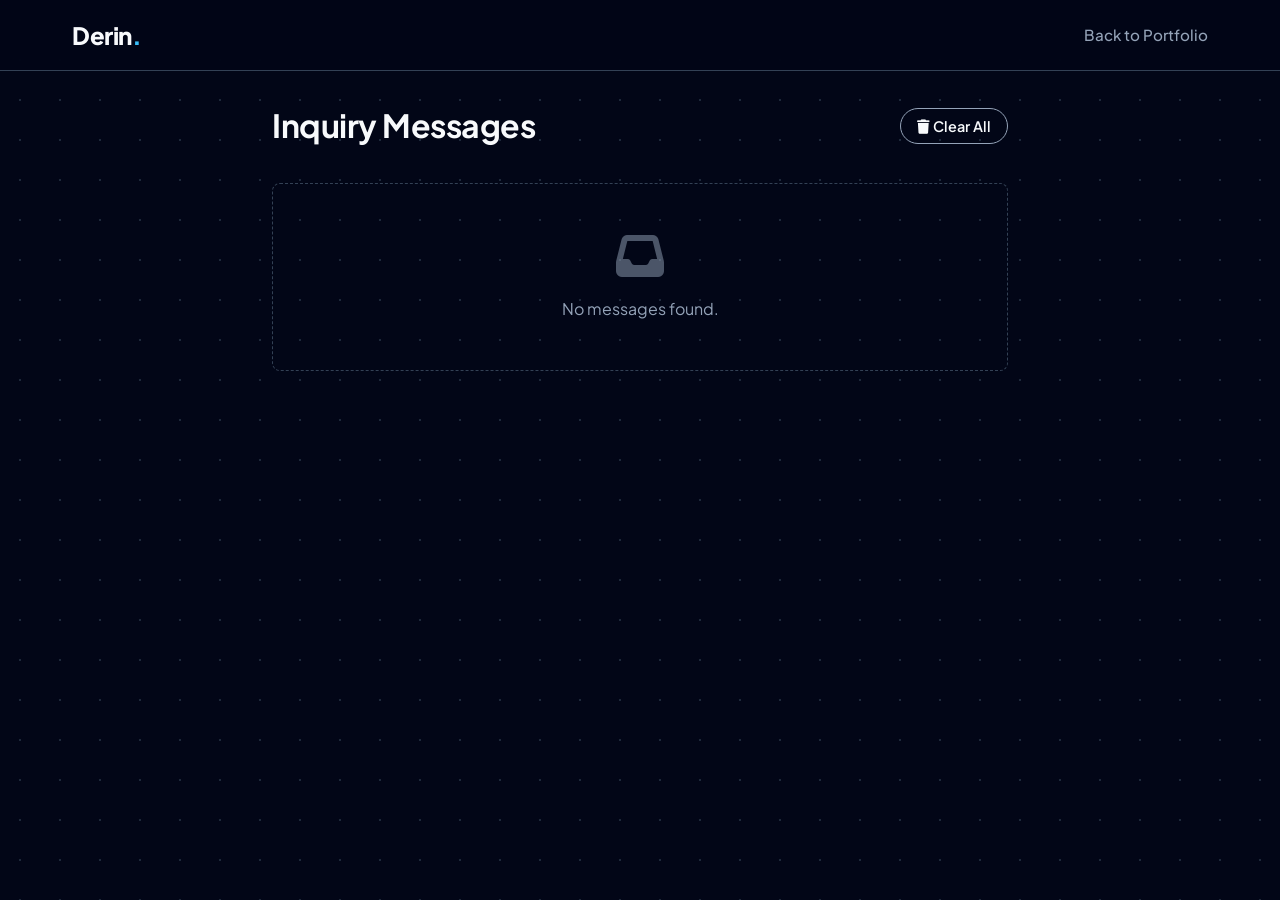
==== messages.html @ dd309b2b "Add message viewer page and localStorage logic" ====
<!DOCTYPE html>
<html lang="en">

<head>
    <meta charset="UTF-8">
    <meta name="viewport" content="width=device-width, initial-scale=1.0">
    <title>Inquiry Messages | Derin Denny Mathew</title>
    <link href="https://fonts.googleapis.com/css2?family=Plus+Jakarta+Sans:wght@300;400;500;600;700&display=swap"
        rel="stylesheet">
    <link rel="stylesheet" href="https://cdnjs.cloudflare.com/ajax/libs/font-awesome/6.4.0/css/all.min.css">
    <link rel="stylesheet" href="style.css">
    <style>
        .messages-container {
            max-width: 800px;
            margin: 100px auto 2rem;
            padding: 0 2rem;
        }

        .message-card {
            background: var(--card-bg);
            border: 1px solid var(--border-color);
            border-radius: 8px;
            padding: 1.5rem;
            margin-bottom: 1.5rem;
            transition: var(--transition);
        }

        .message-card:hover {
            border-color: var(--accent-primary);
        }

        .meta {
            display: flex;
            justify-content: space-between;
            color: var(--text-secondary);
            font-size: 0.9rem;
            margin-bottom: 0.5rem;
            border-bottom: 1px solid var(--border-color);
            padding-bottom: 0.5rem;
        }

        .sender {
            font-weight: 600;
            color: var(--accent-primary);
        }

        .subject {
            font-size: 1.1rem;
            font-weight: 700;
            margin-bottom: 0.8rem;
            color: var(--text-primary);
        }

        .body {
            color: var(--text-secondary);
            white-space: pre-wrap;
        }

        .empty-state {
            text-align: center;
            color: var(--text-secondary);
            padding: 3rem;
            border: 1px dashed var(--border-color);
            border-radius: 8px;
        }

        .actions {
            display: flex;
            justify-content: space-between;
            align-items: center;
            margin-bottom: 2rem;
        }
    </style>
</head>

<body>
    <nav class="navbar">
        <div class="container nav-container">
            <a href="index.html" class="logo">Derin<span class="accent">.</span></a>
            <div class="nav-links">
                <a href="index.html">Back to Portfolio</a>
            </div>
        </div>
    </nav>

    <div class="messages-container">
        <div class="actions">
            <h1>Inquiry Messages</h1>
            <button id="clear-messages" class="btn btn-secondary btn-sm"><i class="fas fa-trash"></i> Clear All</button>
        </div>
        <div id="messages-list">
            <!-- Messages will be loaded here -->
        </div>
    </div>

    <script>
        document.addEventListener('DOMContentLoaded', () => {
            const messagesList = document.getElementById('messages-list');
            const clearBtn = document.getElementById('clear-messages');

            function loadMessages() {
                const messages = JSON.parse(localStorage.getItem('contactMessages')) || [];

                if (messages.length === 0) {
                    messagesList.innerHTML = `
                        <div class="empty-state">
                            <i class="fas fa-inbox fa-3x" style="margin-bottom: 1rem; opacity: 0.5;"></i>
                            <p>No messages found.</p>
                        </div>
                    `;
                    return;
                }

                messagesList.innerHTML = messages.map(msg => `
                    <div class="message-card">
                        <div class="meta">
                            <span class="sender">${msg.name} (${msg.email})</span>
                            <span class="date">${msg.date}</span>
                        </div>
                        <div class="subject">${msg.subject}</div>
                        <div class="body">${msg.message}</div>
                    </div>
                `).join('');
            }

            clearBtn.addEventListener('click', () => {
                if (confirm('Are you sure you want to delete all messages?')) {
                    localStorage.removeItem('contactMessages');
                    loadMessages();
                }
            });

            loadMessages();
        });
    </script>
</body>

</html>
---- style.css ----
/* Global Reset & Variables */
:root {
    --bg-color: #020617;
    /* Midnight Slate */
    --card-bg: #1e293b;
    /* Slate 800 */
    --text-primary: #f8fafc;
    /* Slate 50 */
    --text-secondary: #94a3b8;
    /* Slate 400 */
    --accent-primary: #38bdf8;
    /* Sky Blue */
    --accent-secondary: #818cf8;
    /* Indigo */
    --gradient-main: linear-gradient(135deg, var(--accent-primary), var(--accent-secondary));
    --transition: all 0.3s ease;
    --glass-bg: rgba(2, 6, 23, 0.85);
    --border-color: #334155;
    /* Slate 700 */
}

* {
    margin: 0;
    padding: 0;
    box-sizing: border-box;
}

html {
    scroll-behavior: smooth;
    font-size: 16px;
}

h1,
h2,
h3,
.logo {
    font-family: 'Space Grotesk', sans-serif;
}

body {
    font-family: 'Plus Jakarta Sans', sans-serif;
    background-color: var(--bg-color);
    background-image: radial-gradient(#1e293b 1px, transparent 1px);
    background-size: 40px 40px;
    color: var(--text-primary);
    line-height: 1.6;
    overflow-x: hidden;
    position: relative;
}

h1,
h2,
h3,
.logo {
    font-family: 'Plus Jakarta Sans', sans-serif;
    letter-spacing: -0.5px;
}

a {
    text-decoration: none;
    color: inherit;
    transition: var(--transition);
}

ul {
    list-style: none;
}

.container {
    max-width: 1200px;
    margin: 0 auto;
    padding: 0 2rem;
}

.btn {
    display: inline-block;
    padding: 0.8rem 1.5rem;
    border-radius: 50px;
    font-weight: 600;
    cursor: pointer;
    transition: var(--transition);
    border: none;
    font-size: 1rem;
}

.btn-primary {
    background: var(--gradient-main);
    color: white;
    box-shadow: 0 4px 15px rgba(59, 130, 246, 0.4);
}

.btn-primary:hover {
    transform: translateY(-2px);
    box-shadow: 0 6px 20px rgba(59, 130, 246, 0.6);
}

.btn-secondary {
    background: transparent;
    border: 1px solid var(--text-secondary);
    color: var(--text-primary);
}

.btn-secondary:hover {
    border-color: var(--accent-primary);
    color: var(--accent-primary);
}

.btn-sm {
    padding: 0.5rem 1rem;
    font-size: 0.9rem;
}

.section-title {
    font-size: 2.5rem;
    font-weight: 700;
    margin-bottom: 3rem;
    text-align: center;
    background: var(--gradient-main);
    -webkit-background-clip: text;
    -webkit-text-fill-color: transparent;
}

/* Navbar */
.navbar {
    position: fixed;
    top: 0;
    left: 0;
    width: 100%;
    z-index: 1000;
    background: var(--glass-bg);
    backdrop-filter: blur(10px);
    border-bottom: 1px solid var(--border-color);
    padding: 1rem 0;
}

.nav-container {
    display: flex;
    justify-content: space-between;
    align-items: center;
}

.logo {
    font-size: 1.5rem;
    font-weight: 800;
    letter-spacing: -0.5px;
}

.logo .accent {
    color: var(--accent-primary);
}

.nav-links {
    display: flex;
    gap: 2rem;
    align-items: center;
}

.nav-links a:not(.btn) {
    color: var(--text-secondary);
    font-weight: 500;
    font-size: 0.95rem;
}

.nav-links a:not(.btn):hover {
    color: var(--text-primary);
}

.menu-toggle {
    display: none;
    flex-direction: column;
    gap: 6px;
    cursor: pointer;
}

.bar {
    width: 25px;
    height: 2px;
    background-color: var(--text-primary);
    transition: var(--transition);
}

/* Hero Section */
.hero {
    height: 100vh;
    display: flex;
    align-items: center;
    justify-content: center;
    text-align: center;
    position: relative;
    overflow: hidden;
    padding-top: 80px;
    /* Offset for fixed navbar */
}

.hero-background-glow {
    position: absolute;
    top: 50%;
    left: 50%;
    transform: translate(-50%, -50%);
    width: 600px;
    height: 600px;
    background: radial-gradient(circle, rgba(56, 189, 248, 0.15) 0%, rgba(2, 6, 23, 0) 70%);
    z-index: -1;
    pointer-events: none;
}

.profile-img-container {
    margin-bottom: 2rem;
    display: inline-block;
    position: relative;
}

.profile-img {
    width: 180px;
    height: 180px;
    border-radius: 50%;
    object-fit: cover;
    border: 4px solid var(--card-bg);
    box-shadow: 0 0 20px rgba(56, 189, 248, 0.3);
    transition: var(--transition);
    transform: rotate(-90deg);
}

.profile-img:hover {
    transform: rotate(-90deg) scale(1.05);
    box-shadow: 0 0 30px rgba(56, 189, 248, 0.5);
    border-color: var(--accent-primary);
}

.greeting {
    display: block;
    font-size: 1.2rem;
    color: var(--accent-primary);
    margin-bottom: 1rem;
    font-weight: 600;
    text-transform: uppercase;
    letter-spacing: 2px;
}

.hero h1 {
    font-size: 4rem;
    font-weight: 800;
    line-height: 1.1;
    margin-bottom: 1.5rem;
    letter-spacing: -1px;
}

.gradient-text {
    background: var(--gradient-main);
    -webkit-background-clip: text;
    -webkit-text-fill-color: transparent;
}

.hero .subtitle {
    font-size: 1.5rem;
    color: var(--text-secondary);
    margin-bottom: 2rem;
    font-weight: 400;
}

.hero .description {
    max-width: 700px;
    margin: 0 auto 3rem;
    color: var(--text-secondary);
    font-size: 1.1rem;
}

.hero-buttons {
    display: flex;
    gap: 1rem;
    justify-content: center;
}

/* About Section */
.about {
    padding: 6rem 0;
    background-color: #0f0f0f;
}

.about-content {
    max-width: 800px;
    margin: 0 auto;
    text-align: justify;
}

.about-text p {
    margin-bottom: 1.5rem;
    font-size: 1.1rem;
    color: var(--text-secondary);
}

.about-text strong {
    color: var(--text-primary);
}

/* Skills Section */
.skills {
    padding: 6rem 0;
}

.skills-grid {
    display: grid;
    grid-template-columns: repeat(auto-fit, minmax(250px, 1fr));
    gap: 2rem;
}

.skill-category {
    background: var(--card-bg);
    padding: 2rem;
    border-radius: 12px;
    border: 1px solid var(--border-color);
    transition: var(--transition);
}

.skill-category:hover {
    border-color: var(--accent-primary);
    transform: translateY(-5px);
}

.skill-category h3 {
    margin-bottom: 1.5rem;
    display: flex;
    align-items: center;
    gap: 0.8rem;
    font-size: 1.2rem;
}

.skill-category h3 i {
    color: var(--accent-primary);
}

.skill-tags {
    display: flex;
    flex-wrap: wrap;
    gap: 0.8rem;
}

.skill-tags span {
    background: rgba(59, 130, 246, 0.1);
    color: var(--accent-primary);
    padding: 0.4rem 0.8rem;
    border-radius: 4px;
    font-size: 0.9rem;
    font-weight: 500;
}

/* Projects Section */
.projects {
    padding: 6rem 0;
    background-color: #0f0f0f;
}

.projects-grid {
    display: grid;
    grid-template-columns: repeat(auto-fit, minmax(300px, 1fr));
    gap: 2rem;
}

.project-card {
    background: var(--card-bg);
    border-radius: 12px;
    overflow: hidden;
    border: 1px solid var(--border-color);
    transition: var(--transition);
    display: flex;
    flex-direction: column;
}

.project-card:hover {
    transform: translateY(-8px);
    box-shadow: 0 10px 30px rgba(0, 0, 0, 0.3);
    border-color: var(--text-secondary);
}

.project-content {
    padding: 2rem;
    flex-grow: 1;
    display: flex;
    flex-direction: column;
}

.project-content h3 {
    font-size: 1.4rem;
    margin-bottom: 1rem;
    line-height: 1.3;
}

.badge {
    background: var(--gradient-main);
    font-size: 0.7rem;
    padding: 0.2rem 0.5rem;
    border-radius: 4px;
    vertical-align: middle;
    margin-left: 0.5rem;
}

.project-content p {
    color: var(--text-secondary);
    margin-bottom: 1.5rem;
    font-size: 0.95rem;
    flex-grow: 1;
}

.tech-stack {
    display: flex;
    flex-wrap: wrap;
    gap: 0.5rem;
    margin-top: auto;
}

.tech-stack span {
    font-size: 0.8rem;
    color: var(--text-secondary);
    border: 1px solid var(--border-color);
    padding: 0.2rem 0.6rem;
    border-radius: 20px;
}

/* Research Section */
.research {
    padding: 6rem 0;
}

.research-card {
    background: linear-gradient(to right, #1a1a1a, #0f0f0f);
    padding: 3rem;
    border-radius: 16px;
    border: 1px solid var(--border-color);
    display: flex;
    gap: 2rem;
    align-items: flex-start;
}

.research-icon {
    font-size: 3rem;
    color: var(--accent-secondary);
    background: rgba(139, 92, 246, 0.1);
    padding: 1.5rem;
    border-radius: 50%;
    display: flex;
    align-items: center;
    justify-content: center;
}

.research-content h3 {
    font-size: 1.8rem;
    margin-bottom: 1rem;
}

.research-content p {
    color: var(--text-secondary);
    font-size: 1.1rem;
    max-width: 800px;
}

/* Experience & Education Section */
.experience {
    padding: 6rem 0;
    background-color: #0f0f0f;
}

.split-section {
    display: grid;
    grid-template-columns: 1fr 1fr;
    gap: 4rem;
}

.timeline-item {
    border-left: 2px solid var(--accent-primary);
    padding-left: 1.5rem;
    position: relative;
    margin-bottom: 2rem;
}

.timeline-item::before {
    content: '';
    position: absolute;
    left: -6px;
    top: 0;
    width: 10px;
    height: 10px;
    border-radius: 50%;
    background: var(--accent-primary);
}

.timeline-item .date {
    display: block;
    font-size: 0.9rem;
    color: var(--accent-primary);
    margin-bottom: 0.5rem;
    font-weight: 600;
}

.timeline-item h3 {
    font-size: 1.3rem;
    margin-bottom: 0.5rem;
}

.timeline-item p {
    color: var(--text-secondary);
}

/* Achievements Section */
.achievements {
    padding: 6rem 0;
}

.achievements-list {
    display: grid;
    grid-template-columns: repeat(auto-fit, minmax(300px, 1fr));
    gap: 1.5rem;
}

.achievement-item {
    background: var(--card-bg);
    padding: 1.5rem;
    border-radius: 8px;
    display: flex;
    align-items: center;
    gap: 1rem;
    border: 1px solid var(--border-color);
}

.achievement-item i {
    color: #eab308;
    /* Yellow/Gold */
    font-size: 1.5rem;
}

.achievement-item p {
    font-weight: 500;
}

/* Contact Section */
.contact {
    padding: 6rem 0;
    text-align: center;
    background: linear-gradient(180deg, var(--bg-color) 0%, #111 100%);
}

.contact-text {
    max-width: 600px;
    margin: 0 auto 3rem;
    color: var(--text-secondary);
    font-size: 1.2rem;
}

.contact-links {
    display: flex;
    justify-content: center;
    gap: 1.5rem;
    flex-wrap: wrap;
}

.contact-btn {
    display: flex;
    align-items: center;
    gap: 0.8rem;
    padding: 1rem 2rem;
    background: var(--card-bg);
    border: 1px solid var(--border-color);
    border-radius: 8px;
    font-weight: 600;
    transition: var(--transition);
}

.contact-btn:hover {
    background: var(--accent-primary);
    border-color: var(--accent-primary);
    color: white;
}

/* Contact Form */
.contact-form-container {
    max-width: 600px;
    margin: 0 auto 3rem;
    text-align: left;
}

.contact-form {
    display: flex;
    flex-direction: column;
    gap: 1.2rem;
}

.form-group input,
.form-group textarea {
    width: 100%;
    padding: 1rem;
    background: var(--card-bg);
    border: 1px solid var(--border-color);
    border-radius: 8px;
    color: var(--text-primary);
    font-family: 'Plus Jakarta Sans', sans-serif;
    font-size: 1rem;
    transition: var(--transition);
}

.form-group input:focus,
.form-group textarea:focus {
    outline: none;
    border-color: var(--accent-primary);
    box-shadow: 0 0 10px rgba(56, 189, 248, 0.1);
}

.contact-form .btn {
    width: 100%;
    display: flex;
    justify-content: center;
    align-items: center;
    gap: 0.8rem;
    margin-top: 0.5rem;
}

/* Footer */
footer {
    padding: 2rem 0;
    text-align: center;
    border-top: 1px solid var(--border-color);
    color: var(--text-secondary);
    font-size: 0.9rem;
}

button,
.btn {
    font-family: 'Plus Jakarta Sans', sans-serif;
}

/* Trading Ticker */
.trading-ticker {
    display: flex;
    gap: 1.5rem;
    margin-bottom: 2rem;
    font-family: 'Space Grotesk', monospace;
    font-size: 1.1rem;
    background: rgba(255, 255, 255, 0.05);
    padding: 0.8rem 1.5rem;
    border-radius: 8px;
    border: 1px solid rgba(255, 255, 255, 0.1);
    width: fit-content;
    margin-left: auto;
    margin-right: auto;
}

.ticker-item {
    display: flex;
    gap: 0.5rem;
    font-weight: 500;
}

.up {
    color: #10b981;
}

/* Green */
.down {
    color: #ef4444;
}

/* Red */

/* Trading Chart Animation */
.trading-chart-container {
    display: flex;
    align-items: flex-end;
    gap: 8px;
    height: 100px;
    margin-top: 2rem;
    justify-content: center;
    opacity: 0.8;
}

.chart-bar {
    width: 20px;
    background: linear-gradient(to top, var(--accent-primary), var(--accent-secondary));
    height: var(--h);
    border-radius: 4px 4px 0 0;
    animation: fluctuate 2s infinite ease-in-out alternate;
}

.chart-bar:nth-child(even) {
    animation-duration: 2.5s;
    background: linear-gradient(to top, var(--accent-secondary), var(--accent-primary));
}

.chart-bar:nth-child(3n) {
    animation-duration: 1.8s;
}

@keyframes fluctuate {
    0% {
        height: calc(var(--h) - 10%);
        opacity: 0.7;
    }

    100% {
        height: calc(var(--h) + 10%);
        opacity: 1;
        box-shadow: 0 0 15px var(--accent-primary);
    }
}

/* Mobile Responsive */
@media (max-width: 768px) {
    .nav-links {
        display: none;
        /* Add JS toggle later */
        position: absolute;
        top: 100%;
        left: 0;
        width: 100%;
        background: var(--card-bg);
        flex-direction: column;
        padding: 2rem;
        border-bottom: 1px solid var(--border-color);
    }

    .nav-links.active {
        display: flex;
    }

    .menu-toggle {
        display: flex;
    }

    .hero h1 {
        font-size: 2.8rem;
    }

    .split-section {
        grid-template-columns: 1fr;
        gap: 2rem;
    }

    .research-card {
        flex-direction: column;
        text-align: center;
        align-items: center;
    }
}

/* Animations */
.fade-in-section {
    opacity: 0;
    transform: translateY(20px);
    transition: opacity 0.6s ease-out, transform 0.6s ease-out;
}

.fade-in-section.visible {
    opacity: 1;
    transform: translateY(0);
}
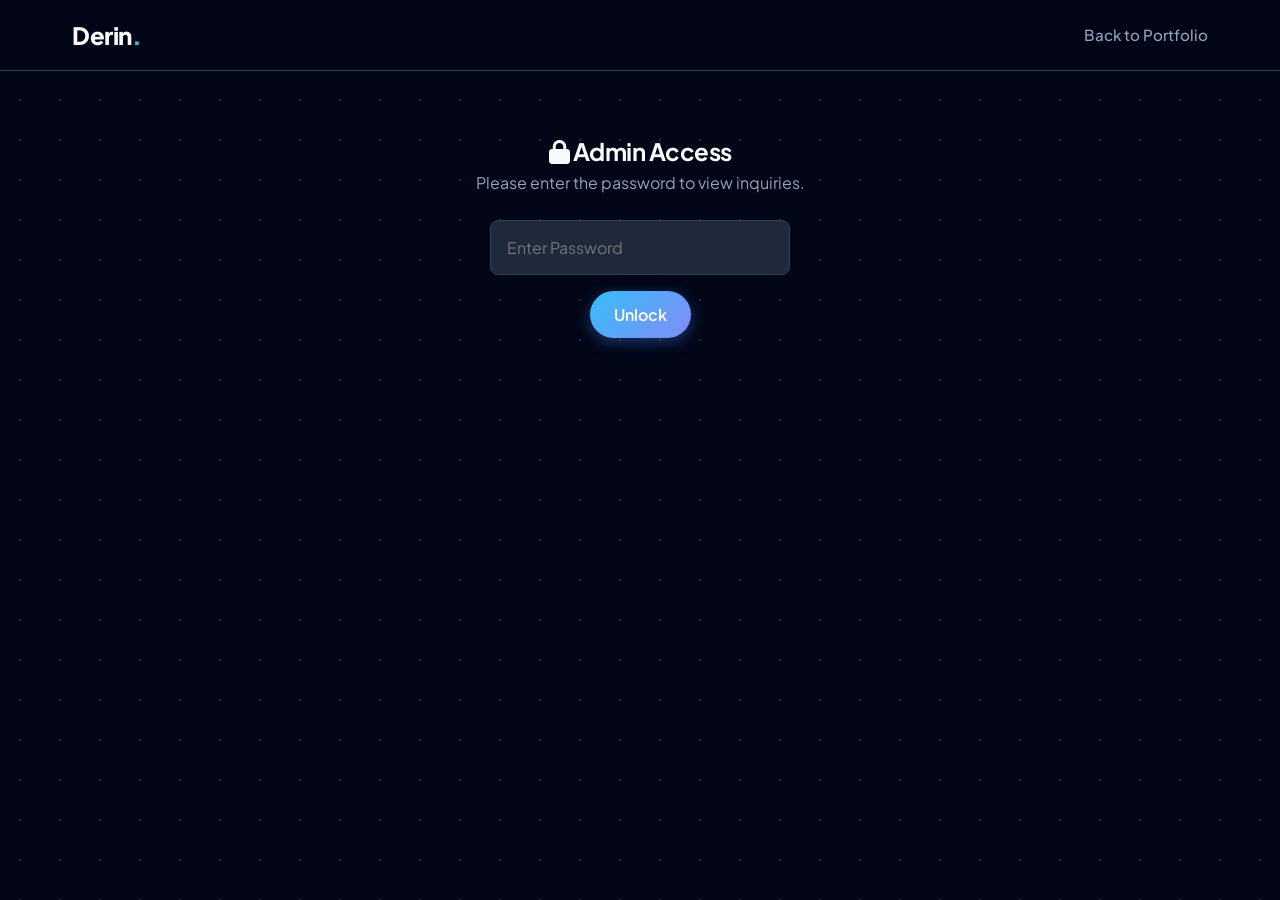
==== commit 429860cc: "An updated, corrected message" ====
--- a/messages.html
+++ b/messages.html
@@ -84,53 +84,93 @@
     </nav>
 
     <div class="messages-container">
-        <div class="actions">
-            <h1>Inquiry Messages</h1>
-            <button id="clear-messages" class="btn btn-secondary btn-sm"><i class="fas fa-trash"></i> Clear All</button>
+        <!-- Login Section -->
+        <div id="login-section" style="text-align: center; padding: 2rem;">
+            <h2><i class="fas fa-lock"></i> Admin Access</h2>
+            <p style="color: var(--text-secondary); margin-bottom: 1.5rem;">Please enter the password to view inquiries.
+            </p>
+            <div class="form-group" style="max-width: 300px; margin: 0 auto 1rem;">
+                <input type="password" id="password-input" placeholder="Enter Password"
+                    onkeyup="if(event.key === 'Enter') checkPassword()">
+            </div>
+            <button onclick="checkPassword()" class="btn btn-primary">Unlock</button>
+            <p id="error-msg" style="color: #ef4444; margin-top: 1rem; display: none;">Incorrect password!</p>
         </div>
-        <div id="messages-list">
-            <!-- Messages will be loaded here -->
+
+        <!-- Messages Section (Hidden by default) -->
+        <div id="messages-section" style="display: none;">
+            <div class="actions">
+                <h1>Inquiry Messages</h1>
+                <button id="clear-messages" class="btn btn-secondary btn-sm"><i class="fas fa-trash"></i> Clear
+                    All</button>
+            </div>
+            <div id="messages-list">
+                <!-- Messages will be loaded here -->
+            </div>
         </div>
     </div>
 
     <script>
         document.addEventListener('DOMContentLoaded', () => {
-            const messagesList = document.getElementById('messages-list');
-            const clearBtn = document.getElementById('clear-messages');
+            // Check if already authenticated in this session
+            if (sessionStorage.getItem('adminAuth') === 'true') {
+                showMessages();
+            }
+        });
 
-            function loadMessages() {
-                const messages = JSON.parse(localStorage.getItem('contactMessages')) || [];
+        function checkPassword() {
+            const password = document.getElementById('password-input').value;
+            const errorMsg = document.getElementById('error-msg');
 
-                if (messages.length === 0) {
-                    messagesList.innerHTML = `
-                        <div class="empty-state">
-                            <i class="fas fa-inbox fa-3x" style="margin-bottom: 1rem; opacity: 0.5;"></i>
-                            <p>No messages found.</p>
-                        </div>
-                    `;
-                    return;
-                }
+            // Hardcoded password for demo purposes 'admin123'
+            if (password === 'admin123') {
+                sessionStorage.setItem('adminAuth', 'true');
+                showMessages();
+            } else {
+                errorMsg.style.display = 'block';
+                document.getElementById('password-input').value = '';
+            }
+        }
 
-                messagesList.innerHTML = messages.map(msg => `
-                    <div class="message-card">
-                        <div class="meta">
-                            <span class="sender">${msg.name} (${msg.email})</span>
-                            <span class="date">${msg.date}</span>
-                        </div>
-                        <div class="subject">${msg.subject}</div>
-                        <div class="body">${msg.message}</div>
+        function showMessages() {
+            document.getElementById('login-section').style.display = 'none';
+            document.getElementById('messages-section').style.display = 'block';
+            loadMessages();
+        }
+
+        const messagesList = document.getElementById('messages-list');
+        const clearBtn = document.getElementById('clear-messages');
+
+        function loadMessages() {
+            const messages = JSON.parse(localStorage.getItem('contactMessages')) || [];
+
+            if (messages.length === 0) {
+                messagesList.innerHTML = `
+                    <div class="empty-state">
+                        <i class="fas fa-inbox fa-3x" style="margin-bottom: 1rem; opacity: 0.5;"></i>
+                        <p>No messages found.</p>
                     </div>
-                `).join('');
+                `;
+                return;
             }
 
-            clearBtn.addEventListener('click', () => {
-                if (confirm('Are you sure you want to delete all messages?')) {
-                    localStorage.removeItem('contactMessages');
-                    loadMessages();
-                }
-            });
+            messagesList.innerHTML = messages.map(msg => `
+                <div class="message-card">
+                    <div class="meta">
+                        <span class="sender">${msg.name} (${msg.email})</span>
+                        <span class="date">${msg.date}</span>
+                    </div>
+                    <div class="subject">${msg.subject}</div>
+                    <div class="body">${msg.message}</div>
+                </div>
+            `).join('');
+        }
 
-            loadMessages();
+        clearBtn.addEventListener('click', () => {
+            if (confirm('Are you sure you want to delete all messages?')) {
+                localStorage.removeItem('contactMessages');
+                loadMessages();
+            }
         });
     </script>
 </body>
--- a/style.css
+++ b/style.css
@@ -1,22 +1,22 @@
-/* Global Reset & Variables */
+
 :root {
     --bg-color: #020617;
-    /* Midnight Slate */
+ 
     --card-bg: #1e293b;
-    /* Slate 800 */
+
     --text-primary: #f8fafc;
-    /* Slate 50 */
+
     --text-secondary: #94a3b8;
-    /* Slate 400 */
+
     --accent-primary: #38bdf8;
-    /* Sky Blue */
+
     --accent-secondary: #818cf8;
-    /* Indigo */
+
     --gradient-main: linear-gradient(135deg, var(--accent-primary), var(--accent-secondary));
     --transition: all 0.3s ease;
     --glass-bg: rgba(2, 6, 23, 0.85);
     --border-color: #334155;
-    /* Slate 700 */
+ 
 }
 
 * {
@@ -293,7 +293,7 @@
     color: var(--text-primary);
 }
 
-/* Skills Section */
+
 .skills {
     padding: 6rem 0;
 }
@@ -416,7 +416,6 @@
     border-radius: 20px;
 }
 
-/* Research Section */
 .research {
     padding: 6rem 0;
 }
@@ -652,14 +651,14 @@
     color: #10b981;
 }
 
-/* Green */
+
 .down {
     color: #ef4444;
 }
 
-/* Red */
-
-/* Trading Chart Animation */
+
+
+
 .trading-chart-container {
     display: flex;
     align-items: flex-end;
@@ -700,11 +699,11 @@
     }
 }
 
-/* Mobile Responsive */
+
 @media (max-width: 768px) {
     .nav-links {
         display: none;
-        /* Add JS toggle later */
+        
         position: absolute;
         top: 100%;
         left: 0;
